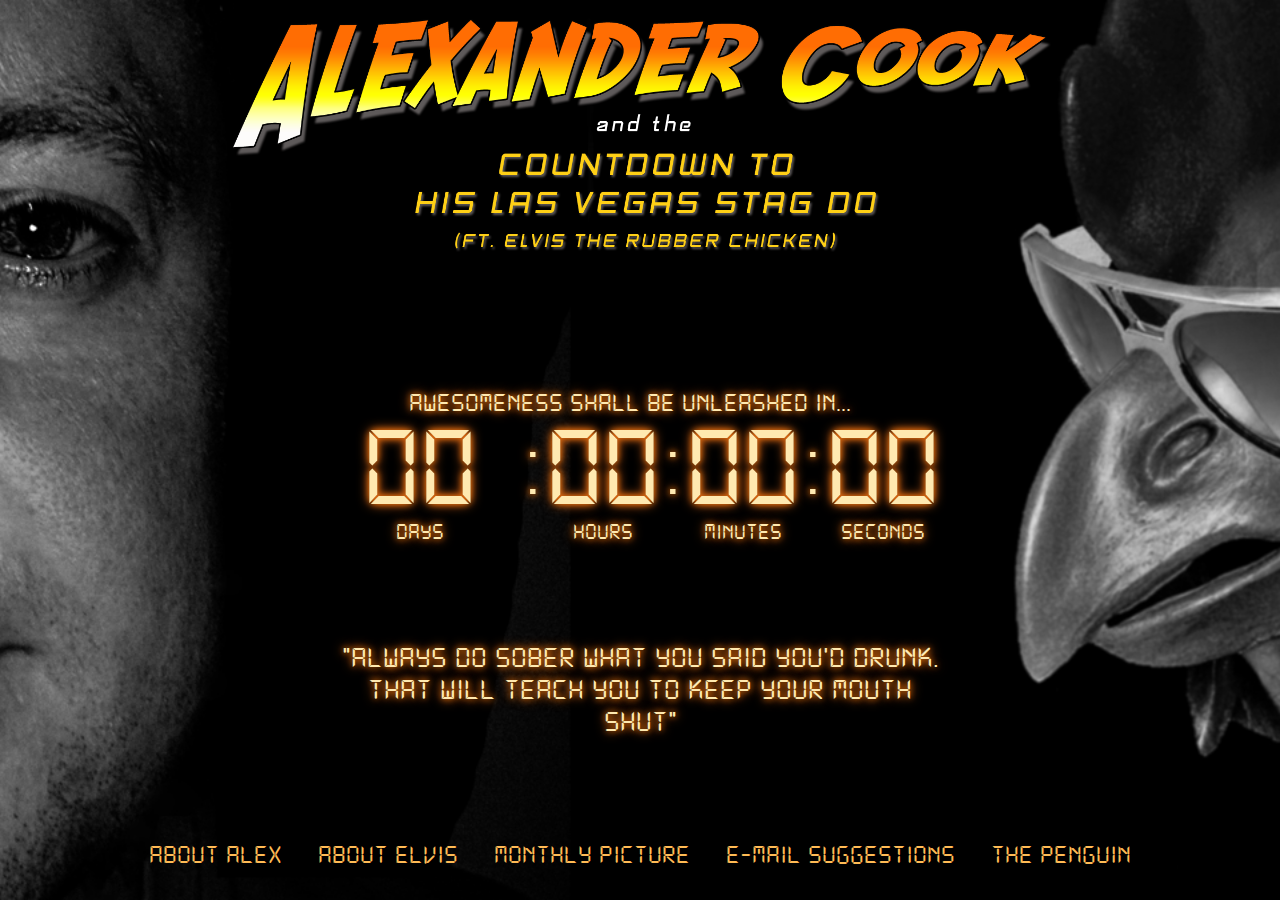
==== index.html @ 6a6f22c9 "monthlypic updated" ====
<!DOCTYPE HTML>
<html>
<head>
<meta http-equiv="Content-Type" content="text/html; charset=utf-8"/>
<meta name="viewport" content="width=device-width, initial-scale=1, maximum-scale=1, user-scalable=0"/>
<title>Alex's Stag Do</title>
<link rel="stylesheet" type="text/css" href="css/index.css" media="all">
<link rel="stylesheet" type="text/css" href="css/jquery.modal.css" media="all">
</head>
<body>
<audio id="countdown" autoplay>
  <source src="http://24spoilers.com/countdown/sounds/24ClockEffect.mp3" type="audio/mpeg">
</audio>
<header>
  <div id="logo">
    <img src="img/logo.png" alt="Alex's Stag Do" />
  </div>
</header>
<main id="main">
  <section id="countsec">
  <span id="unleash">Awesomeness shall be unleashed in...</span>
  <ul class="sd-countdown">
    <li>
      <span class="days">00</span>
      <p>Days</p>
    </li>
    <li class="seperator">:</li>
    <li>
      <span class="hours">00</span>
      <p>Hours</p>
    </li>
    <li class="seperator">:</li>
    <li>
      <span class="minutes">00</span>
      <p>Minutes</p>
    </li>
    <li class="seperator">:</li>
    <li>
      <span class="seconds">00</span>
      <p>Seconds</p>
    </li>
  </ul>
  </section>
  <section id="quote">
    <p>
      "Always do sober what you said you'd drunk. That will teach you to keep your mouth shut"
    </p>
  </section>
</main>
<footer>
  <ul class="footer-menu">
    <li>
      <a href="about.html" title="Prepare to meet the Lord Of Awesome himself!">About Alex</a>
    </li>
    <li class="seperator">
    </li>
    <li>
      <a href="elvis.html" title="Meet Elvis The Rubber Chicken">About Elvis</a>
    </li>
    <li class="seperator">
    </li>
    <li>
      <div id="monthly-pic" class="modal">
        <img src="img/monthlypic.jpg" />
      </div>
      <a href="#monthly-pic" rel="modal:open" title="Your monthly dose of lunacy">Monthly Picture</a>
    </li>
    <li class="seperator">
    </li>
    <li id="suggestions">
      <a href="mailto:elvistherubberchicken@gmail.com?subject=Hey!%20I%20would%20like%20to%20suggest%20something%20to%20ruin%20Alex!" title="Hey! I would like to suggest something to ruin Alex">E-Mail Suggestions</a>
    </li>
    <li class="seperator">
    </li>
    <li class="item">
        <div id="penguin-vid" class="modal">
          <iframe width="800" height="450" src="https://www.youtube.com/embed/xlFcCfcOO7I" frameborder="0" allowfullscreen></iframe>
        </div>
        <a href="#penguin-vid" rel="modal:open" title="PEEEENGUIIIIIIIIIINNN!">The Penguin</a>
    </li>
  </ul>
</footer>
<script type="text/javascript" src="js/jquery-1.11.0.min.js"></script>
<script type="text/javascript" src="js/jquery.downCount.js"></script>
<script type="text/javascript" src="js/jquery.modal.min.js"></script>
<script type="text/javascript" src="js/index.js"></script>
</body>
</html>
---- css/index.css ----
@charset "utf-8";
html,body,div,span,applet,object,iframe,h1,h2,h3,h4,h5,h6,p,blockquote,pre,a,abbr,acronym,address,big,cite,code,del,dfn,em,img,ins,kbd,q,s,samp,small,strike,strong,sub,sup,tt,var,b,u,i,center,dl,dt,dd,ol,ul,li,fieldset,form,label,legend,table,caption,tbody,tfoot,thead,tr,th,td,article,aside,canvas,details,embed,figure,figcaption,footer,header,hgroup,menu,nav,output,ruby,section,summary,time,mark,audio,video {
  margin:0;
  padding:0;
  border:0;
  font-size:100%;
  font:inherit;
  vertical-align:baseline;
}
article,aside,details,figcaption,figure,footer,header,hgroup,menu,nav,section,main {
  display:block;
}

img {
  height:auto;
  max-width:100%;
}

body{
  line-height:1;
}

a {
  text-decoration:none;
  transition:all .5s ease;
  -webkit-transition:all .5s ease;
  -moz-transition:all .5s ease;
  -o-transition:all .5s ease;}
a:focus,active {
  outline:none;
}
ul {
  list-style:none;
}
@font-face {
  font-family:'DS-Digital';
  src:url('fonts/countdown-font.eot?#'),url('fonts/countdown-font.woff') format('woff'),url('fonts/countdown-font.ttf') format('truetype'),url('fonts/countdown-font.svg') format('svg');
}

html {
  position:relative;min-height:100%;
}

body {
  background:#000 url(../img/bga.jpg) top center no-repeat;
  background-size:100% auto;
  background-size:cover;
}

#logo {
  text-align:center;
  margin:12px auto;
  width:830px;
}

#countsec {
  width:700px;
  height:140px;
  margin:-60px 0 0 -360px;
  left:50%;
  top:50%;
  position:absolute;
  text-align:center;
}

footer {
  width:100%;
  height:auto;
  left:0;
  bottom:30px;
  text-align:center;
  position:absolute;
}

ul.sd-countdown {
  font-family:DS-Digital;
}

ul.sd-countdown li {
  color:#ffe9b0;
  display:inline-block;
}

ul.sd-countdown li span {
  text-shadow:0px 0px 12px #ff751A,0 0 0 #000,0px 0px 6px #f87b00;
  font-size:7.2444444em;
  line-height:0.888888em;
}

ul.sd-countdown li.seperator {
  text-shadow:0px 0px 12px #ff751a,0 0 0 #000,0px 0px 6px #f87b00;
  font-size:5em;
  line-height:1.3em;
  vertical-align:top;
}

ul.sd-countdown li p {
  font-size:1.5rem;
  text-shadow:0px 0px 12px #ff751a,0 0 0 #000, 0px 0px 6px #f87b00;
}

.days {
  width:200px;
  display:inline-block;
}

.hours,.minutes,.seconds {
  width:114px;
  display:inline-block;
}

.title {
  font-family:DS-Digital;
  text-shadow:0px 0px 12px #ff6600,0 0 0 #000,0px 0px 6px #ff9933;
  font-size:7.2444444em;
  line-height:0.888888em;
  font-size:5em;
  color:#f4f4f4;
  width:800px;
  height:180px;
  margin:-50px 0 0 -350px;
  left:60%;
  top:20%;
  position:absolute;
}

.footer {
  font-family:DS-Digital;
  text-shadow:0px 0px 12px #ff6600,0 0 0 #000,0px 0px 6px #ff9933;
  font-size:7.2444444em;
  line-height:0.888888em;
  font-size:5em;
  color:#f4f4f4;
  width:500px;
  height:180px;
  margin:-150px 0 0 -350px;
  left:60%;
  top:20%;
  position:absolute;
}

#unleash {
  font-family:DS-Digital;
  font-size: 1.75em;
  color: #ffe9b0;
  text-shadow:0px 0px 12px #ff751A,0 0 0 #000,0px 0px 6px #f87b00;
  margin-bottom: 5px;
}

ul.footer-menu {
  font-family:DS-Digital;
}
ul.footer-menu li {
  font-size: 1.75em;
  color:#f4f4f4;
  text-align: center;
  display:inline-block;
  vertical-align: middle;
}

ul.footer-menu li.seperator {
  color: #fe9;
  width: 1em;
  margin-bottom: 3px;
}

ul.footer-menu li p {
  color:#a7abb1;
  font-size:1.5em;
  text-shadow:rgba(0,0,0,.85) 0 0 10px;
}

.footer-menu a {
  color: #fb5;
}

.footer-menu a:hover {
  color: #ffe9b0;
  text-shadow:0px 0px 12px #ff751A,0 0 0 #000,0px 0px 6px #f87b00;
}

#quote {
  color: #ffe9b0;
  width:600px;
  height:120px;
  margin:0 0 0 -300px;
  left:50%;top:70%;
  position:absolute;
  text-align:center;
}

#quote p {
  text-shadow:0px 0px 12px #ff751A,0 0 0 #000,0px 0px 6px #f87b00;
  font-family:DS-Digital;
  font-size:2em;
  position: relative;
  top: 50%;
  -webkit-transform: translateY(-50%);
  -ms-transform: translateY(-50%);
  transform: translateY(-50%);
}

#penguin-vid {
  width: 800px;
  height: 450px;
  display: none;
}

#monthly-pic {
  width: 800px;
  display: none;
}

@media only screen and ( max-width: 720px ) {
  body {
    background:#000;
  }

  main {
    height: auto;
  }

  #countsec {
    width:300px;
    height:auto;
    margin:80px 0 0 -150px;
    position:relative;
  }

  #quote {
    width: 300px;
    height: auto;
    position: relative;
    margin:80px 0 0 -150px;
  }

  #logo {
    width:500px;
  }

  ul.sd-countdown {margin-bottom:200px;}
  ul.sd-countdown li{display:block;}
  ul.sd-countdown li span{font-size:7.2444444em;line-height:1em;}
  ul.sd-countdown li.seperator{display:none;}
  ul.sd-countdown li p{font-size:1.5rem;line-height:1.2em;}

  footer {
    margin-top: 80px;
    position: relative;
  }

  ul.footer-menu li {
    display: none;
    margin-bottom: 20px;
  }

  ul.footer-menu #suggestions {
    display: block;
  }
}

@media only screen and ( max-width: 500px ) {
  #logo {
    width:350px;
  }
}

@media only screen and ( max-width: 400px ) {
}
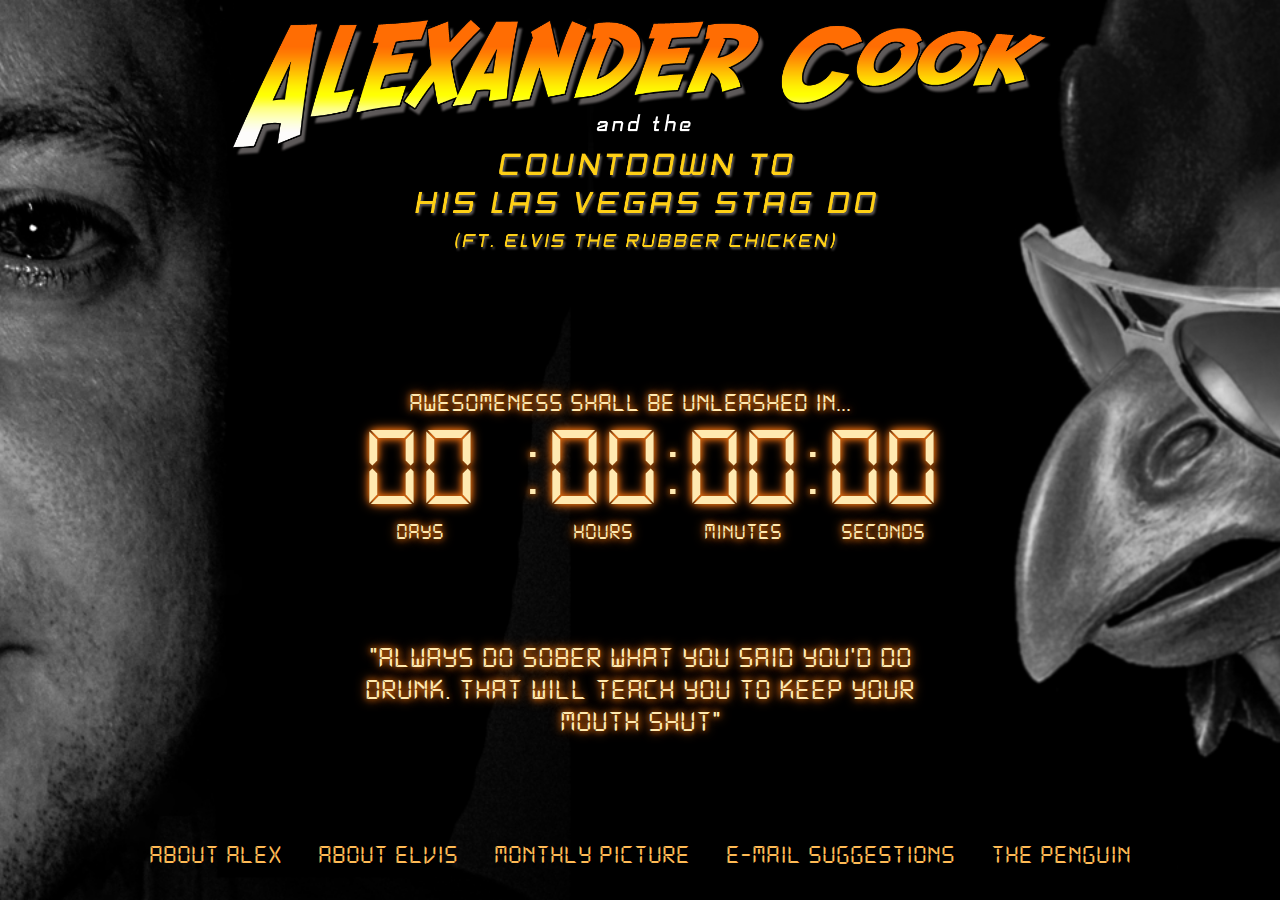
==== commit 39e41c96: "monthlypic updated" ====
--- a/index.html
+++ b/index.html
@@ -43,7 +43,7 @@
   </section>
   <section id="quote">
     <p>
-      "Always do sober what you said you'd drunk. That will teach you to keep your mouth shut"
+      "Always do sober what you said you'd do drunk. That will teach you to keep your mouth shut"
     </p>
   </section>
 </main>
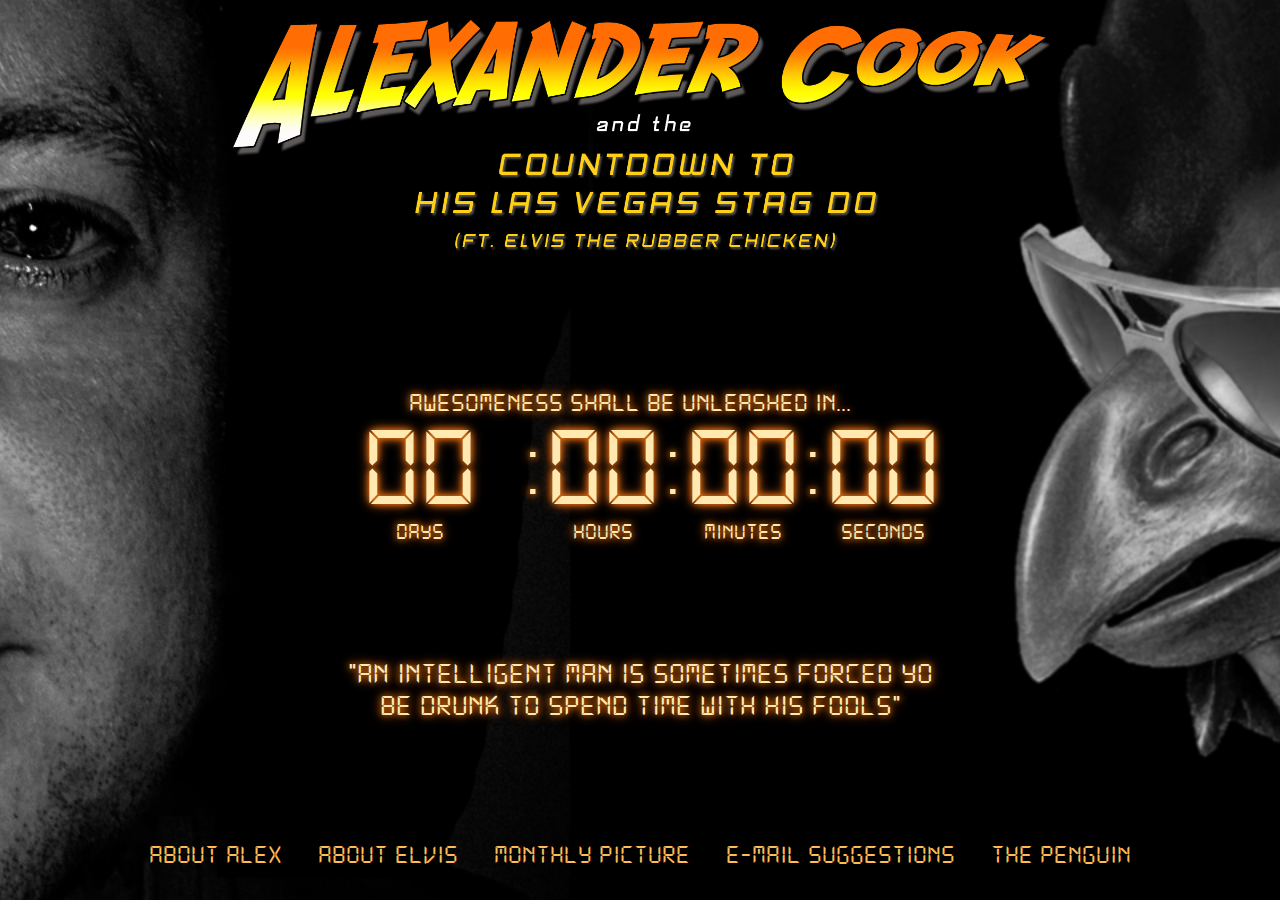
==== commit 8038cac4: "monthlypic updated" ====
--- a/index.html
+++ b/index.html
@@ -43,7 +43,7 @@
   </section>
   <section id="quote">
     <p>
-      "Always do sober what you said you'd do drunk. That will teach you to keep your mouth shut"
+      "An intelligent man is sometimes forced yo be drunk to spend time with his fools"
     </p>
   </section>
 </main>
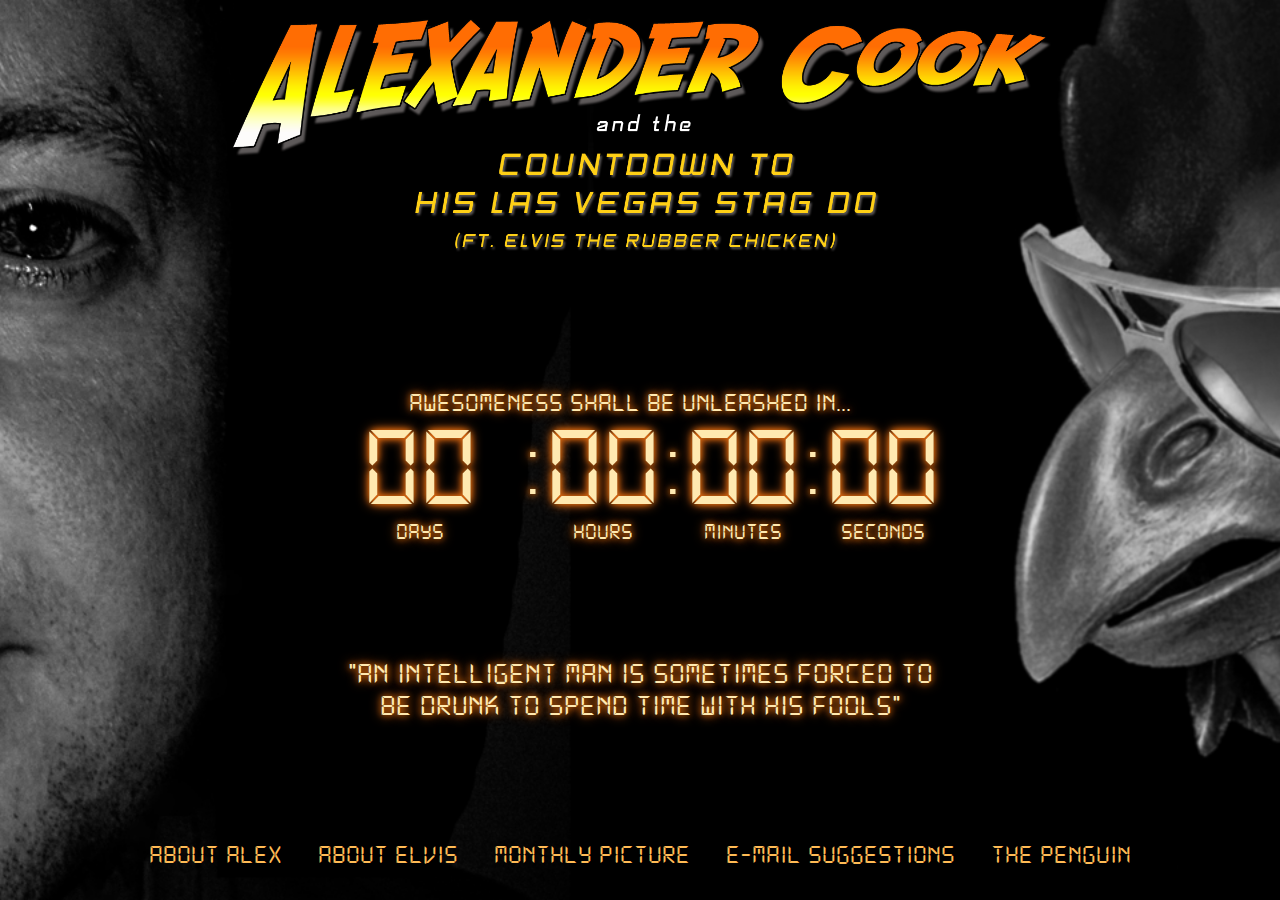
==== commit afa9b77a: "monthlypic updated" ====
--- a/index.html
+++ b/index.html
@@ -43,7 +43,7 @@
   </section>
   <section id="quote">
     <p>
-      "An intelligent man is sometimes forced yo be drunk to spend time with his fools"
+      "An intelligent man is sometimes forced to be drunk to spend time with his fools"
     </p>
   </section>
 </main>
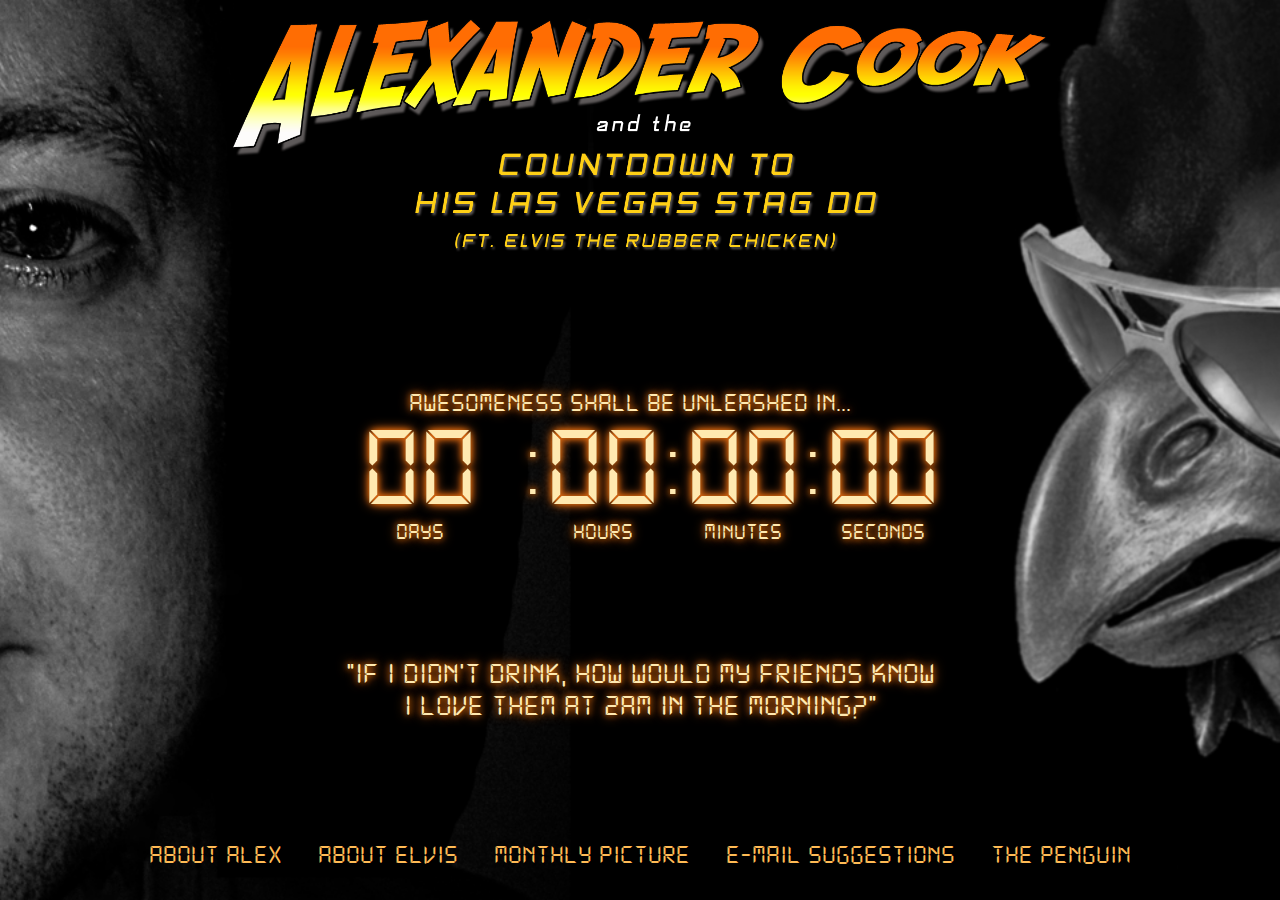
==== commit 25721371: "monthlypic updated" ====
--- a/index.html
+++ b/index.html
@@ -43,7 +43,7 @@
   </section>
   <section id="quote">
     <p>
-      "An intelligent man is sometimes forced to be drunk to spend time with his fools"
+      "If I didn't drink, how would my friends know I love them at 2am in the morning?"
     </p>
   </section>
 </main>
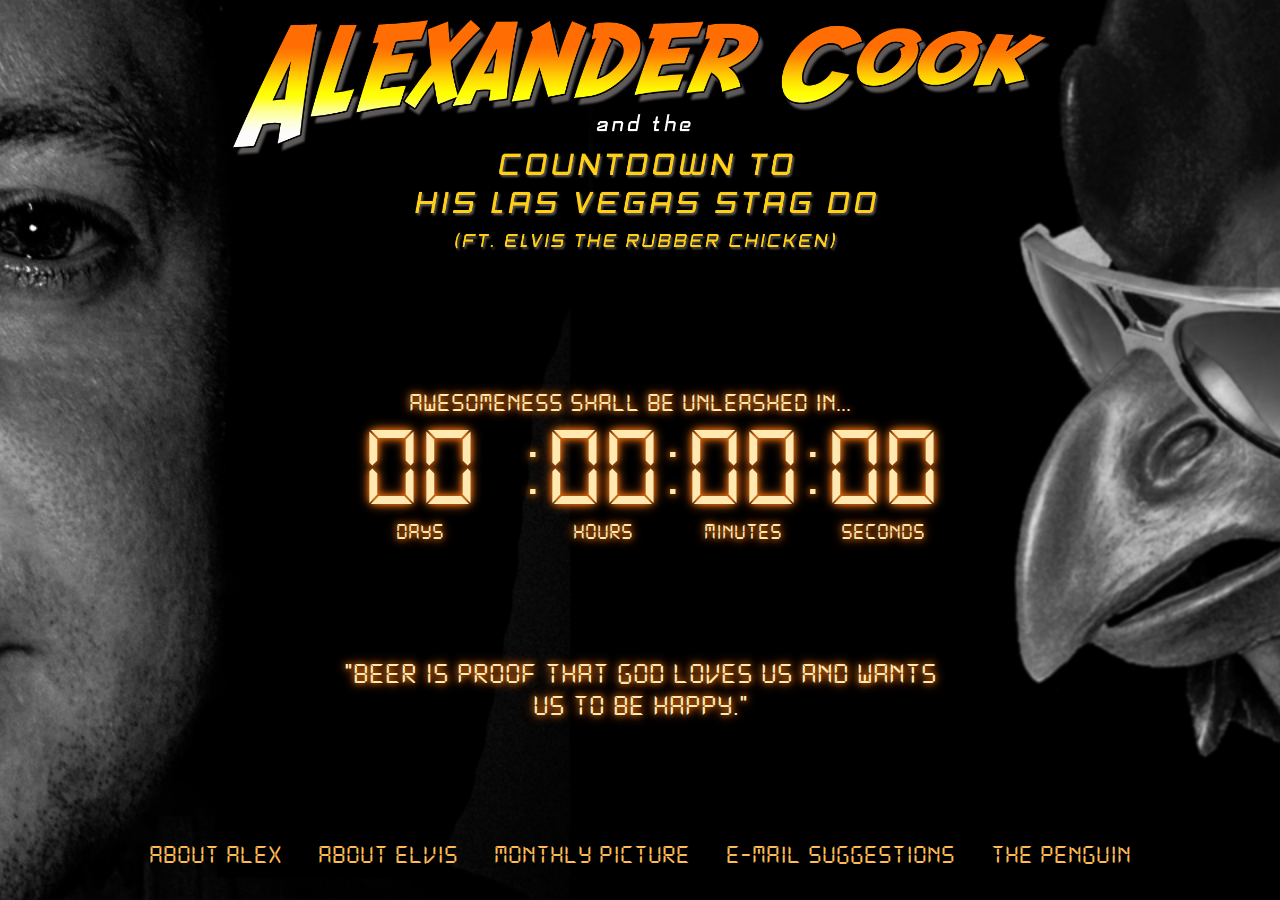
==== commit cee8f5f4: "monthlypic updated" ====
--- a/index.html
+++ b/index.html
@@ -43,7 +43,7 @@
   </section>
   <section id="quote">
     <p>
-      "If I didn't drink, how would my friends know I love them at 2am in the morning?"
+      "Beer is proof that God loves us and wants us to be happy."
     </p>
   </section>
 </main>
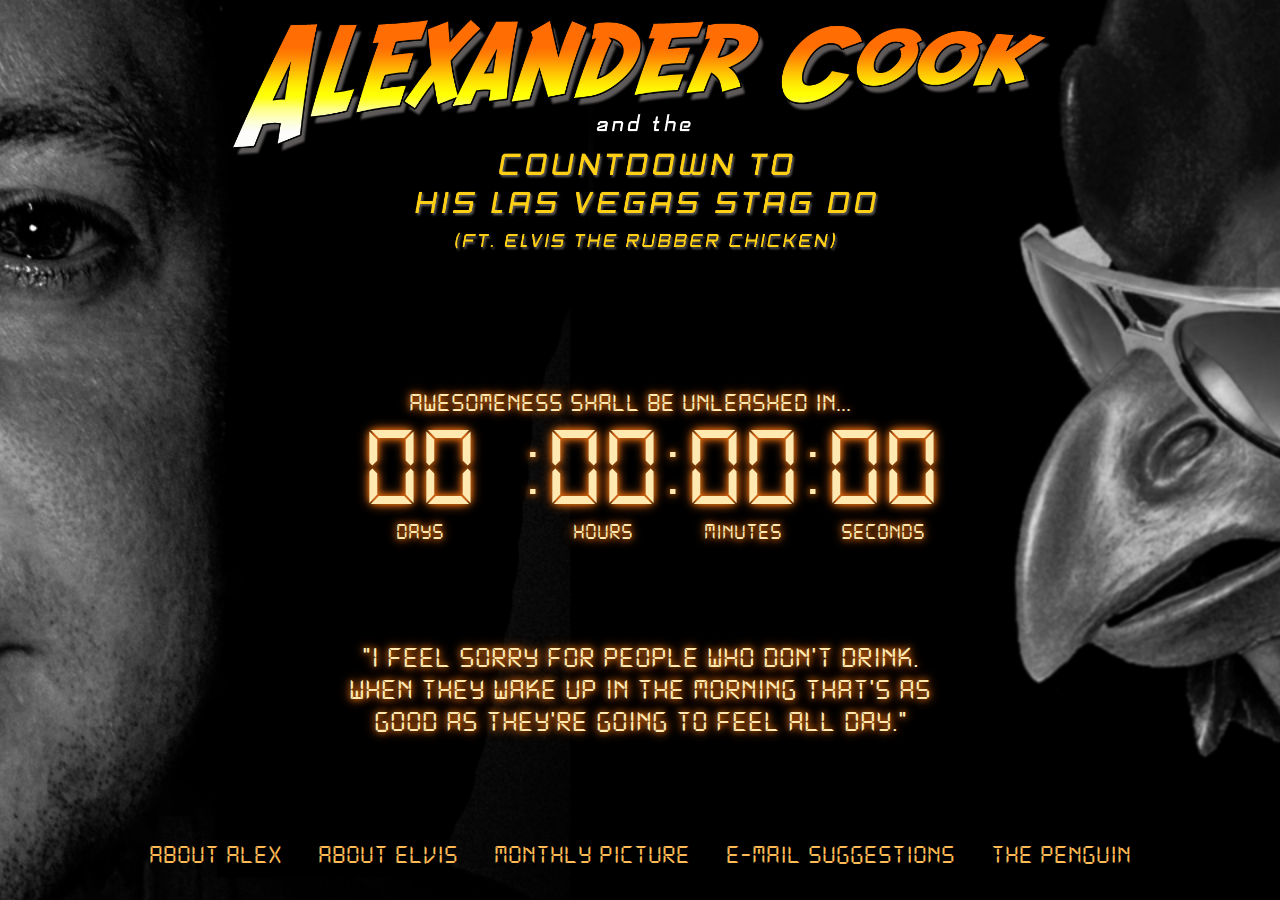
==== commit 59d6c535: "monthlypic updated" ====
--- a/index.html
+++ b/index.html
@@ -43,7 +43,7 @@
   </section>
   <section id="quote">
     <p>
-      "Beer is proof that God loves us and wants us to be happy."
+      "I feel sorry for people who don't drink. When they wake up in the morning that's as good as they're going to feel all day."
     </p>
   </section>
 </main>
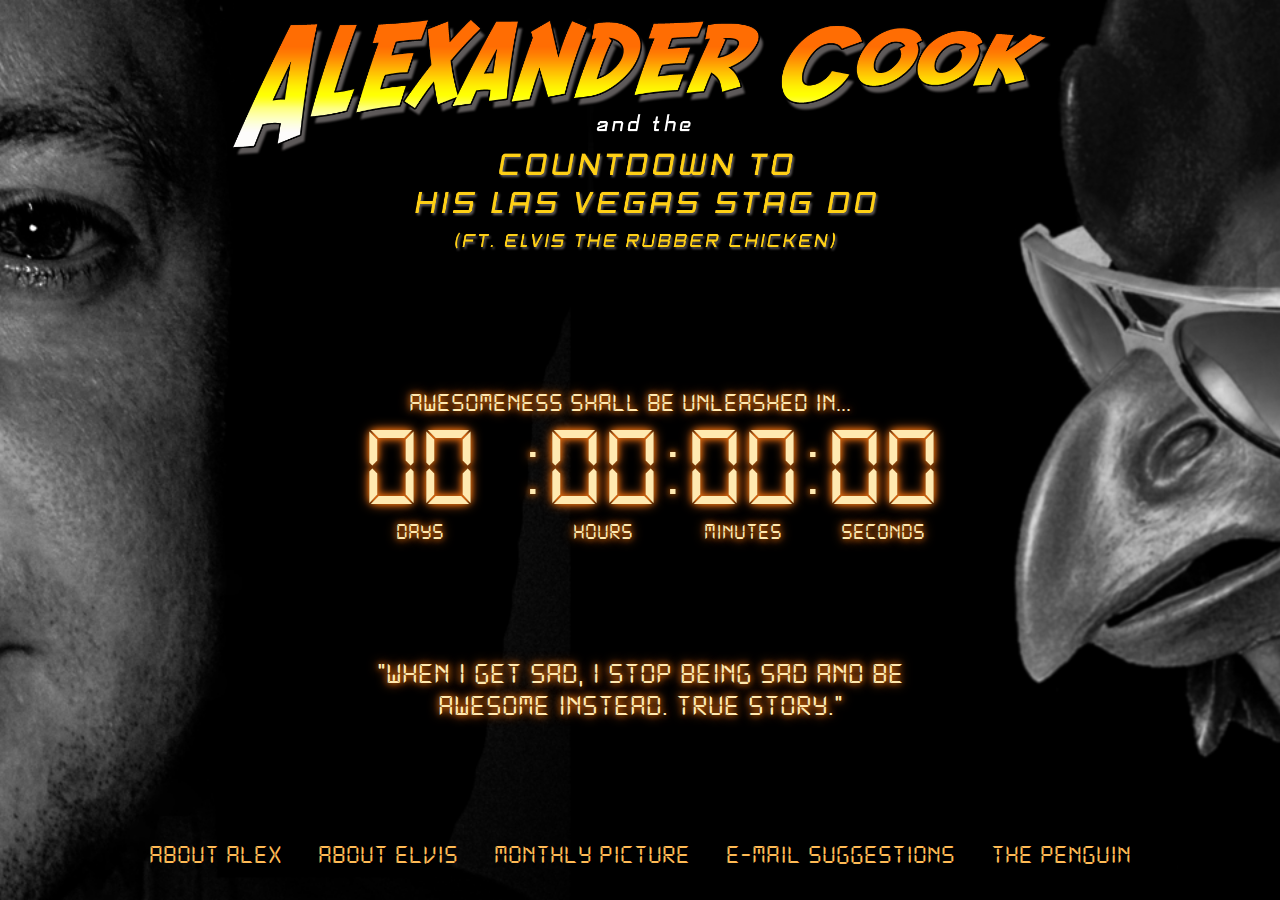
==== commit 8eba7837: "monthlypic updated" ====
--- a/index.html
+++ b/index.html
@@ -43,7 +43,7 @@
   </section>
   <section id="quote">
     <p>
-      "I feel sorry for people who don't drink. When they wake up in the morning that's as good as they're going to feel all day."
+      "When I get sad, I stop being sad and be awesome instead. True Story."
     </p>
   </section>
 </main>
